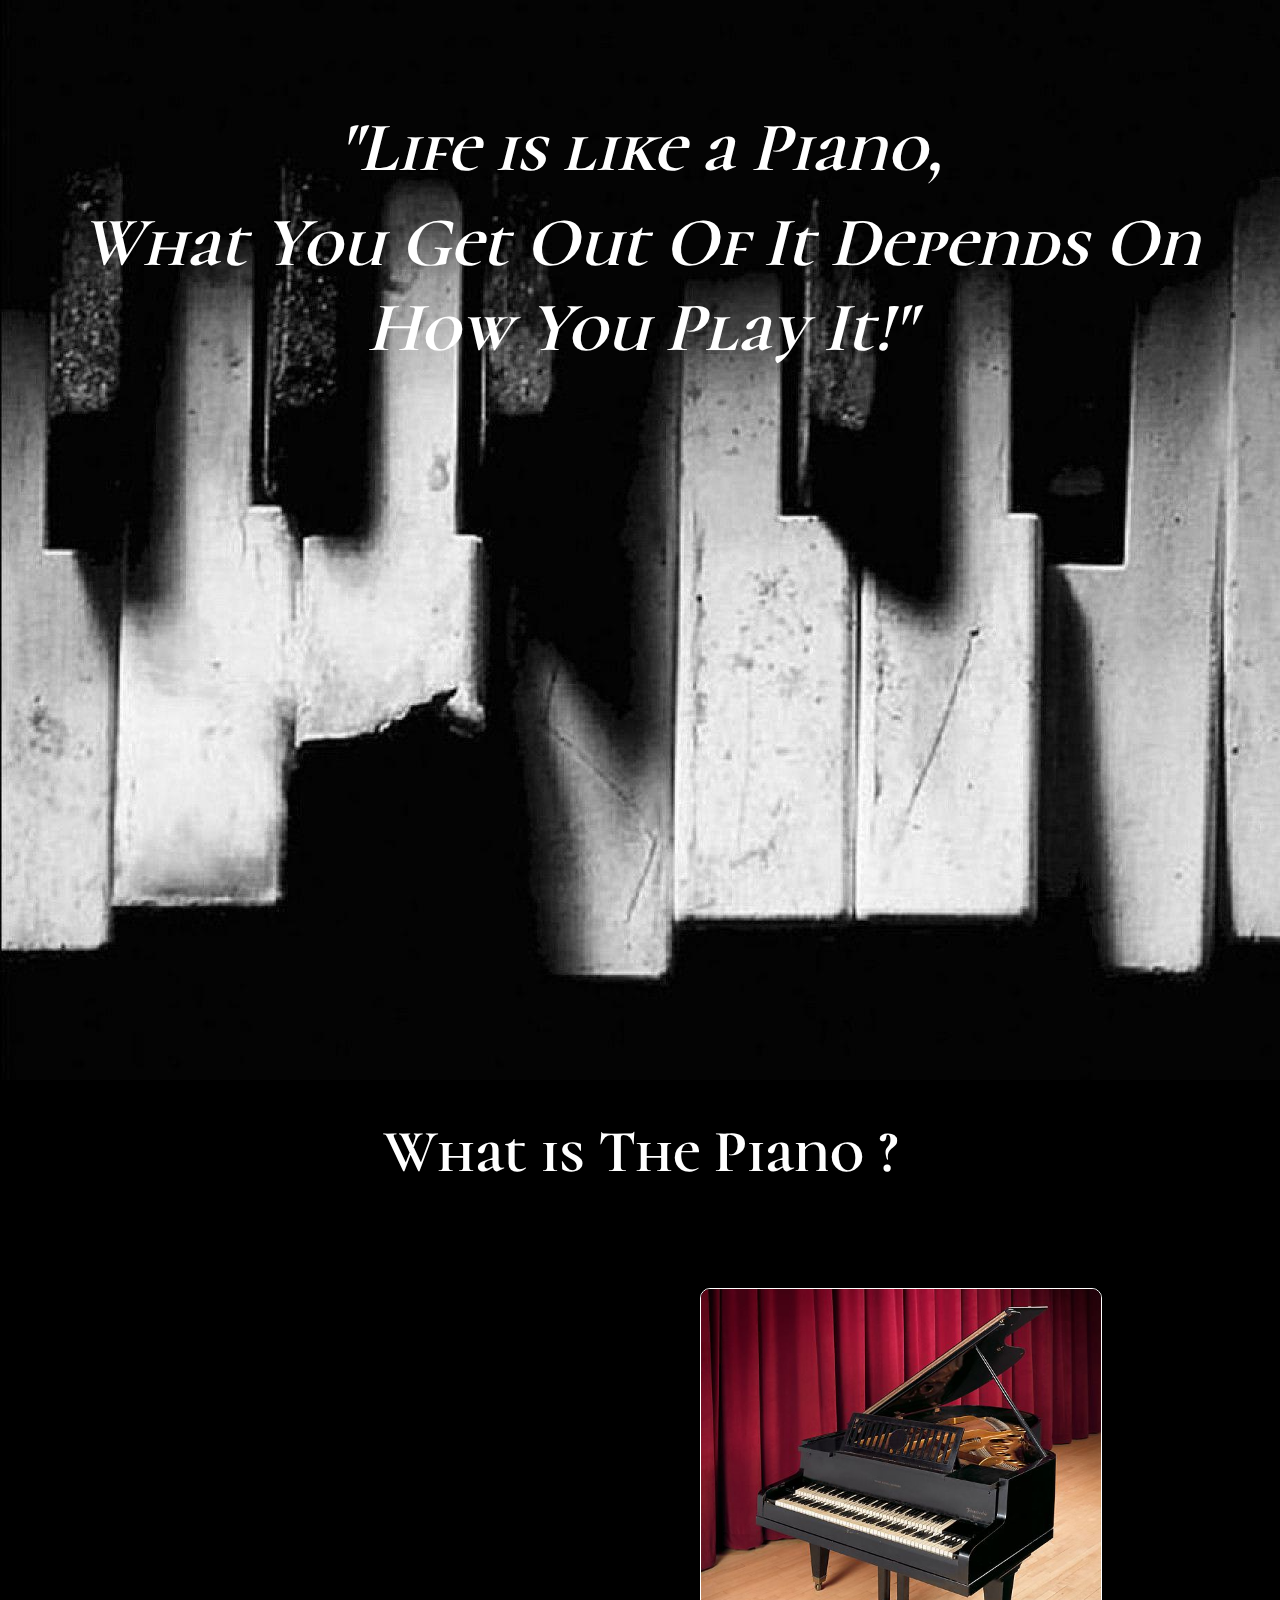
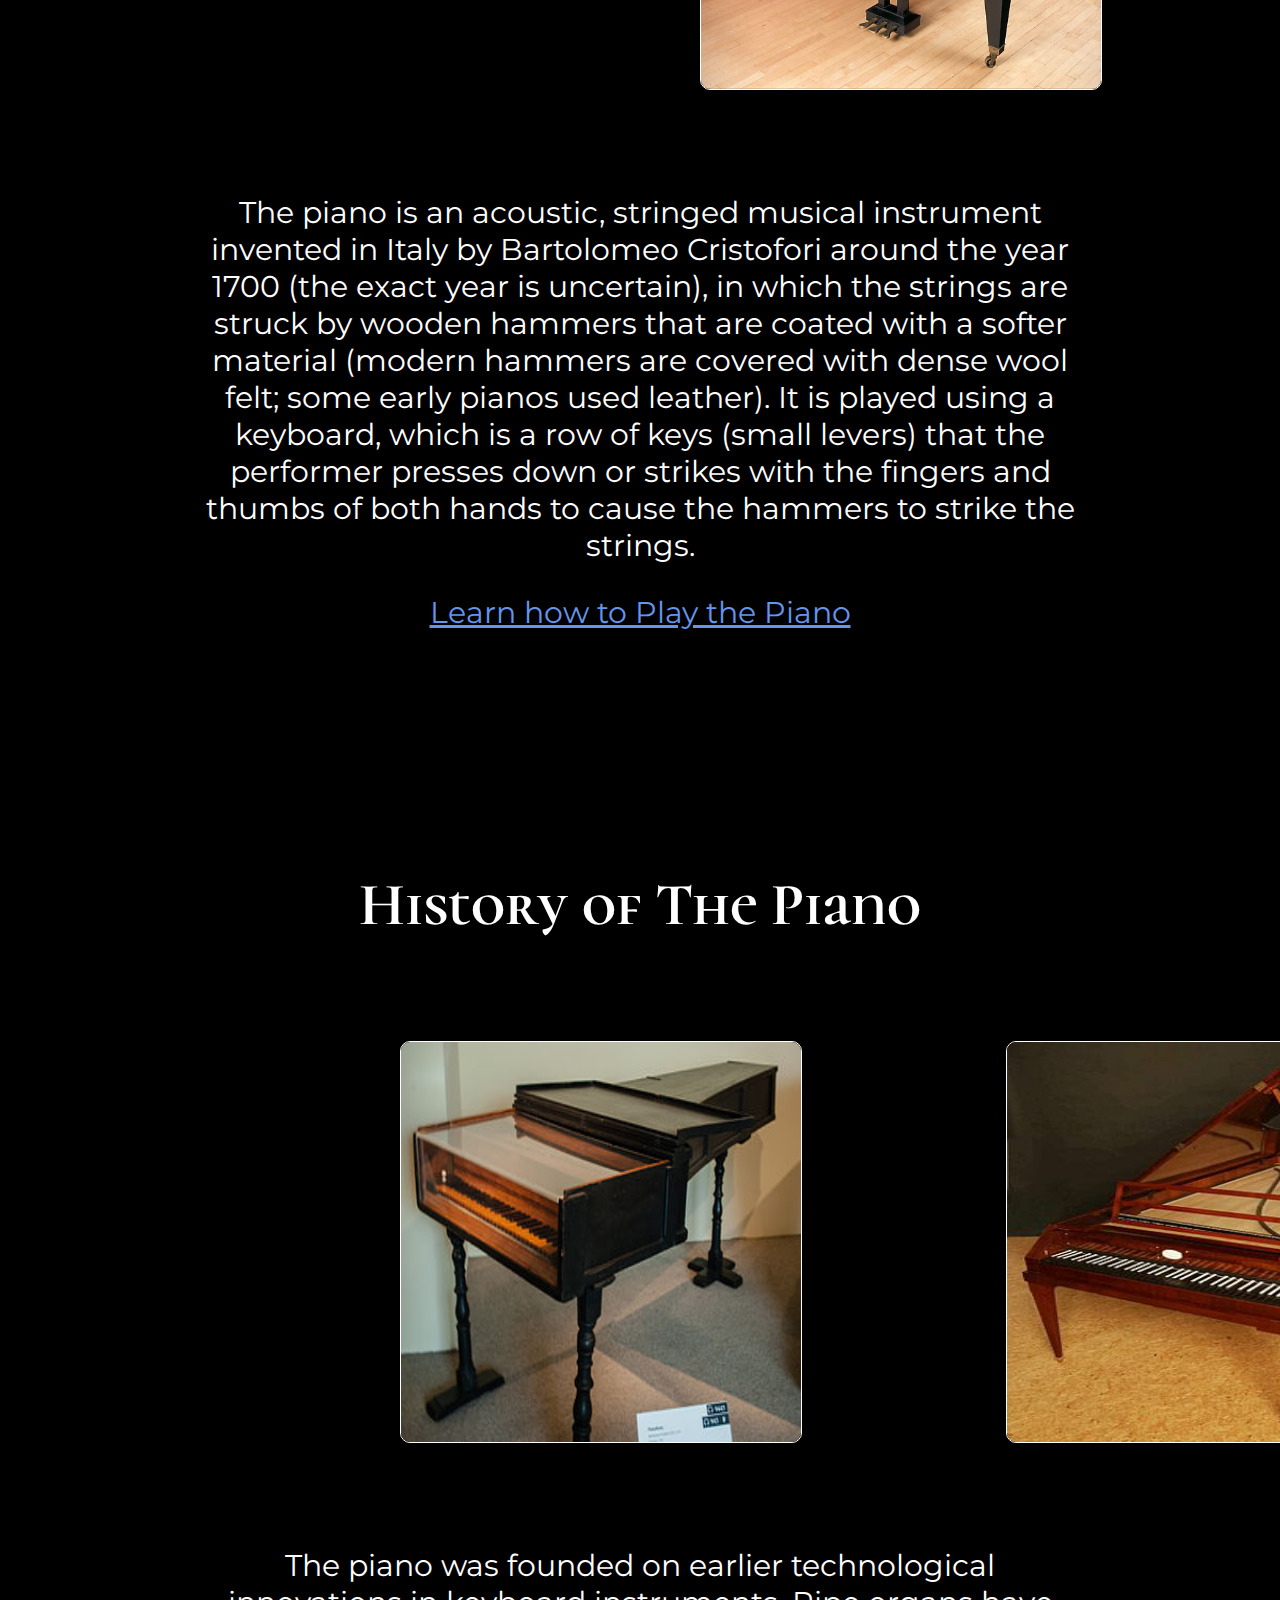
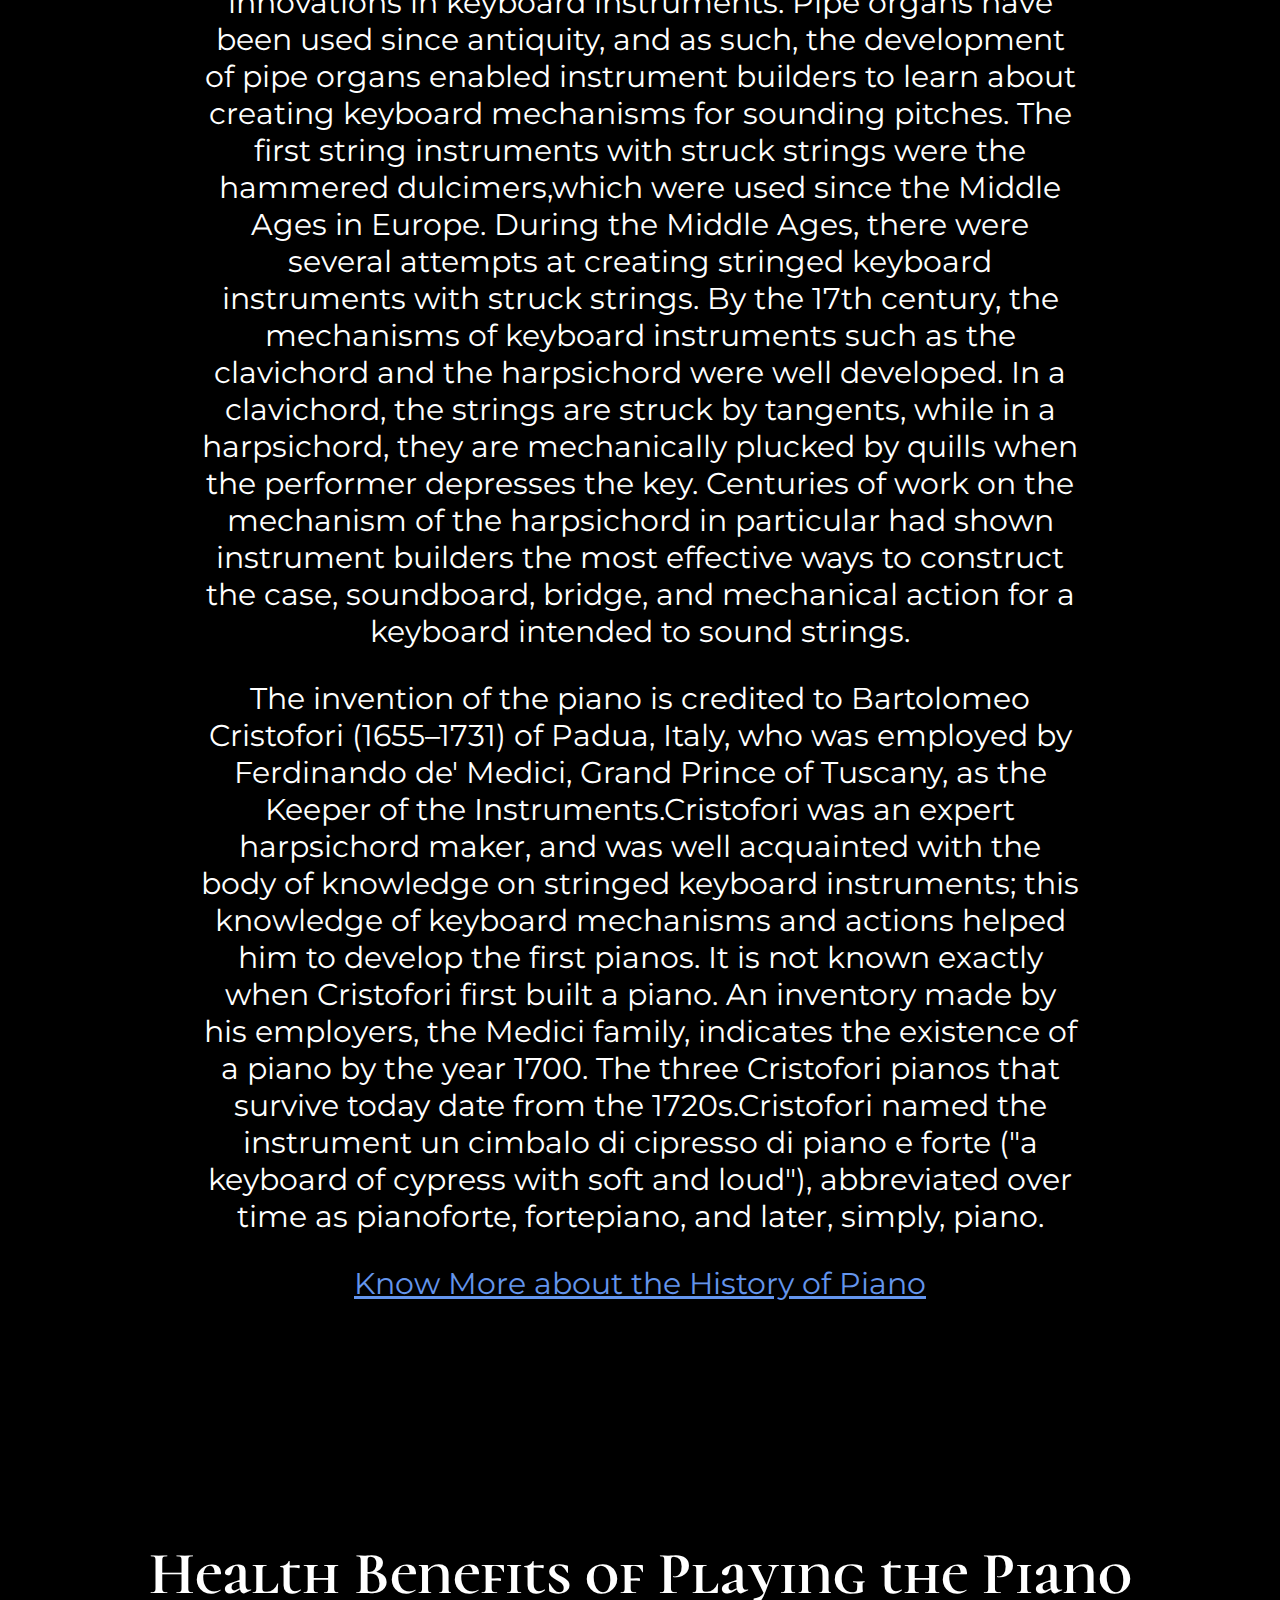
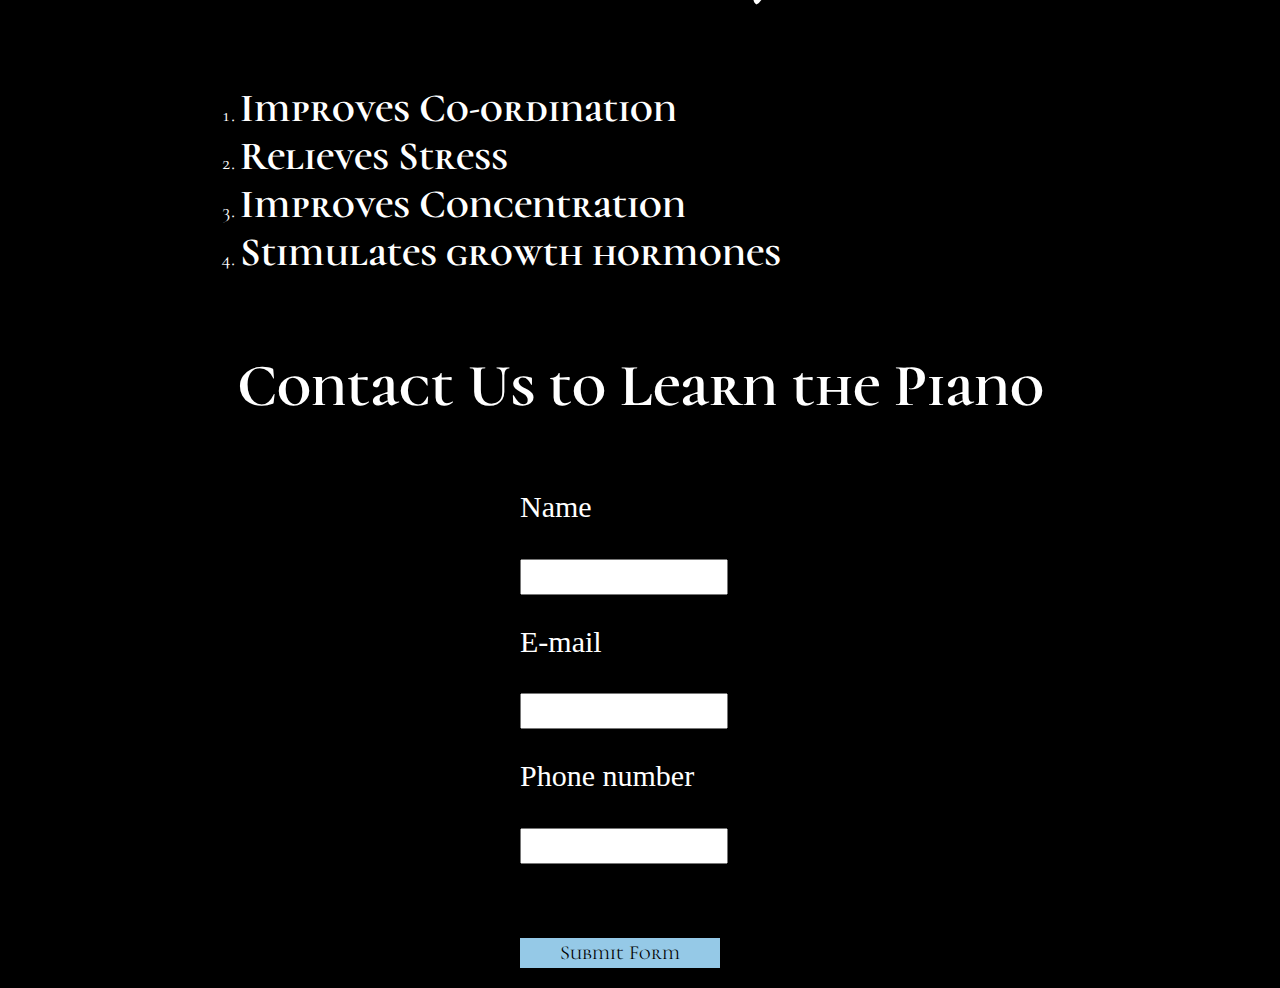
==== index.html @ 1b604ffb "added form validation" ====
<!DOCTYPE html>
<html lang="en">
<head>
    <meta charset="UTF-8">
    <meta http-equiv="X-UA-Compatible" content="IE=edge">
    <meta name="viewport" content="width=device-width, initial-scale=1.0">
    <link rel="preconnect" href="https://fonts.gstatic.com">
    <link
        href="https://fonts.googleapis.com/css2?family=Cedarville+Cursive&family=Cormorant+Unicase:wght@700&family=Montserrat:wght@300&display=swap"
        rel="stylesheet">
    <link rel="stylesheet" href="styles/styles.css">
    <title>Piano Website</title>
</head>
<body style="margin: 0; padding: 0; color: #fff; background: #000;">
    <div style="background-image:url('images/hero.jpg'); height: 1080px; margin: 0;">
        <h1 class="title-quote"><i>"Life is like a Piano,</i></h1>
        <h1 class="title-quote"><i>What You Get Out Of It Depends On How You Play It!"</i></h1>
    </div>
    <div class="introduction">
        <br>
        <br>
        <h1 class="heading">What is The Piano ? </h1>
        <img class="image image1"src="images/piano.jpeg" alt="piano image">
        <div class="info">
        <p>The piano is an acoustic, stringed musical instrument invented in Italy by Bartolomeo Cristofori around the year 1700
            (the exact year is uncertain), in which the strings are struck by wooden hammers that are coated with a softer
            material
            (modern hammers are covered with dense wool felt; some early pianos used leather). It is played using a keyboard,
            which
            is a row of keys (small levers) that the performer presses down or strikes with the fingers and thumbs of both hands
            to
            cause the hammers to strike the strings.</p>
        <a href="https://www.pianolessons.com/piano-lessons/learn-to-play-piano.php"> Learn how to Play the Piano</a>
        </div>
    </div>
    <div class="history">
        <br>
        <br>
        <h1 class="heading"> History of The Piano</h1>
        <img class="image image2" src="images/history.jpg" alt="">
        <img class="image image3" src="images/history-2.jpg" alt="">
        <div class="info">
            <p>The piano was founded on earlier technological innovations in keyboard instruments. Pipe organs have been used since
                antiquity, and as such, the development of pipe organs enabled instrument builders to learn about creating keyboard
                mechanisms for sounding pitches. The first string instruments with struck strings were the hammered dulcimers,which
                were used since the Middle Ages in Europe. During the Middle Ages, there were several attempts at creating stringed
                keyboard instruments with struck strings. By the 17th century, the mechanisms of keyboard instruments such as the
                clavichord and the harpsichord were well developed. In a clavichord, the strings are struck by tangents, while in a
                harpsichord, they are mechanically plucked by quills when the performer depresses the key. Centuries of work on the
                mechanism of the harpsichord in particular had shown instrument builders the most effective ways to construct the case,
                soundboard, bridge, and mechanical action for a keyboard intended to sound strings.</p>
            <p>
            The invention of the piano is credited to Bartolomeo Cristofori (1655–1731) of Padua, Italy, who was employed by
            Ferdinando de' Medici, Grand Prince of Tuscany, as the Keeper of the Instruments.Cristofori was an expert
            harpsichord maker, and was well acquainted with the body of knowledge on stringed keyboard instruments; this knowledge
            of keyboard mechanisms and actions helped him to develop the first pianos. It is not known exactly when Cristofori first
            built a piano. An inventory made by his employers, the Medici family, indicates the existence of a piano by the year
            1700. The three Cristofori pianos that survive today date from the 1720s.Cristofori named the instrument un
            cimbalo di cipresso di piano e forte ("a keyboard of cypress with soft and loud"), abbreviated over time as pianoforte,
            fortepiano, and later, simply, piano.
            </p>
            <a href="https://www.youtube.com/watch?v=Qc7VtjmgOjE">Know More about the History of Piano</a>
        </div>
    </div>
    <div class="benefits">
        <br>
        <br>
        <h1 class="heading">Health Benefits of Playing the Piano</h1>
        <br>
        <br>
        <br>
    <div class="list-heading">
        <ol>
            <li>
                <h1> Improves Co-ordination</h1>
            </li>
            <li>
                <h1> Relieves Stress</h1>
            </li>
            <li>
                <h1> Improves Concentration</h1>
            </li>
            <li>
            <h1> Stimulates growth hormones</h1>
            </li>
        </ol>
    </div>
    </div>
    <br>
    <br>
    <br>
    <div class="contact-form">
        <h1 class="heading">Contact Us to Learn the Piano</h1>
        <br>
        <div class="contact-form-input">
            <form name="contact-form" method="POST">
                <p>Name</p>
                <label for="name"></label>
                <input type="text" name="name" required>
                <br>
                <p>E-mail</p>
                <label for="e-mail"></label>
                <input type="email" name="e-mail" pattern="[a-zA-z]@[a-zA-z].com" required>
                <br>
                <p>Phone number</p>
                <label for="ph-number"> </label>
                <input name="ph-number" type="tel"
                pattern="[0-9]{10}" required>
                <br>
                <br>
                <br>
                <button>Submit Form</button>
            </form>
        </div>
    </div>
</body>

<style>
</style>
</html>
---- styles/styles.css ----
h1 {
  margin: 0;
}

a {
  color: cornflowerblue;
}
.title-quote {
  text-align: center;
  position: relative;
  color: #fff;
  margin: 0;
  padding: 5px;
  top: 100px;
  font-size: 70px;
  font-family: "Cormorant Unicase", serif;
}
.heading {
  font-family: "Cormorant Unicase", serif;
  text-align: center;
  font-size: 60px;
}

.list-heading {
  font-family: "Cormorant Unicase", serif;
  font-size: 20px;
  position: relative;
  left: 200px;
}
.history {
  background: #000;
  font-family: "Montserrat", sans-serif;
}

.image {
  position: relative;
  height: 400px;
  width: 400px;
  border: 1px solid white;
  border-radius: 10px;
}

.image1 {
  position: relative;
  top: 100px;
  left: 700px;
}
.image2 {
  position: relative;
  top: 100px;
  left: 400px;
}
.image3 {
  position: relative;
  top: 100px;
  left: 600px;
}

.info {
  position: relative;
  /* top: 100px; */
  margin: 200px;
  font-size: 30px;
  font-family: "Montserrat", sans-serif;
  text-align: center;
}

.contact-form-input {
  display: relative;
  padding: 20px;
  margin-left: 500px;
  font-size: 30px;
}
input {
  height: 30px;
  width: 200px;
}
button {
  height: 30px;
  width: 200px;
  font-family: "Cormorant Unicase", serif;
  background-color: rgb(149, 201, 231);
  border: 2px whitesmoke;
  font-size: 20px;
}
button:hover {
  background-color: rgb(5, 32, 30);
  color: #fff;
}
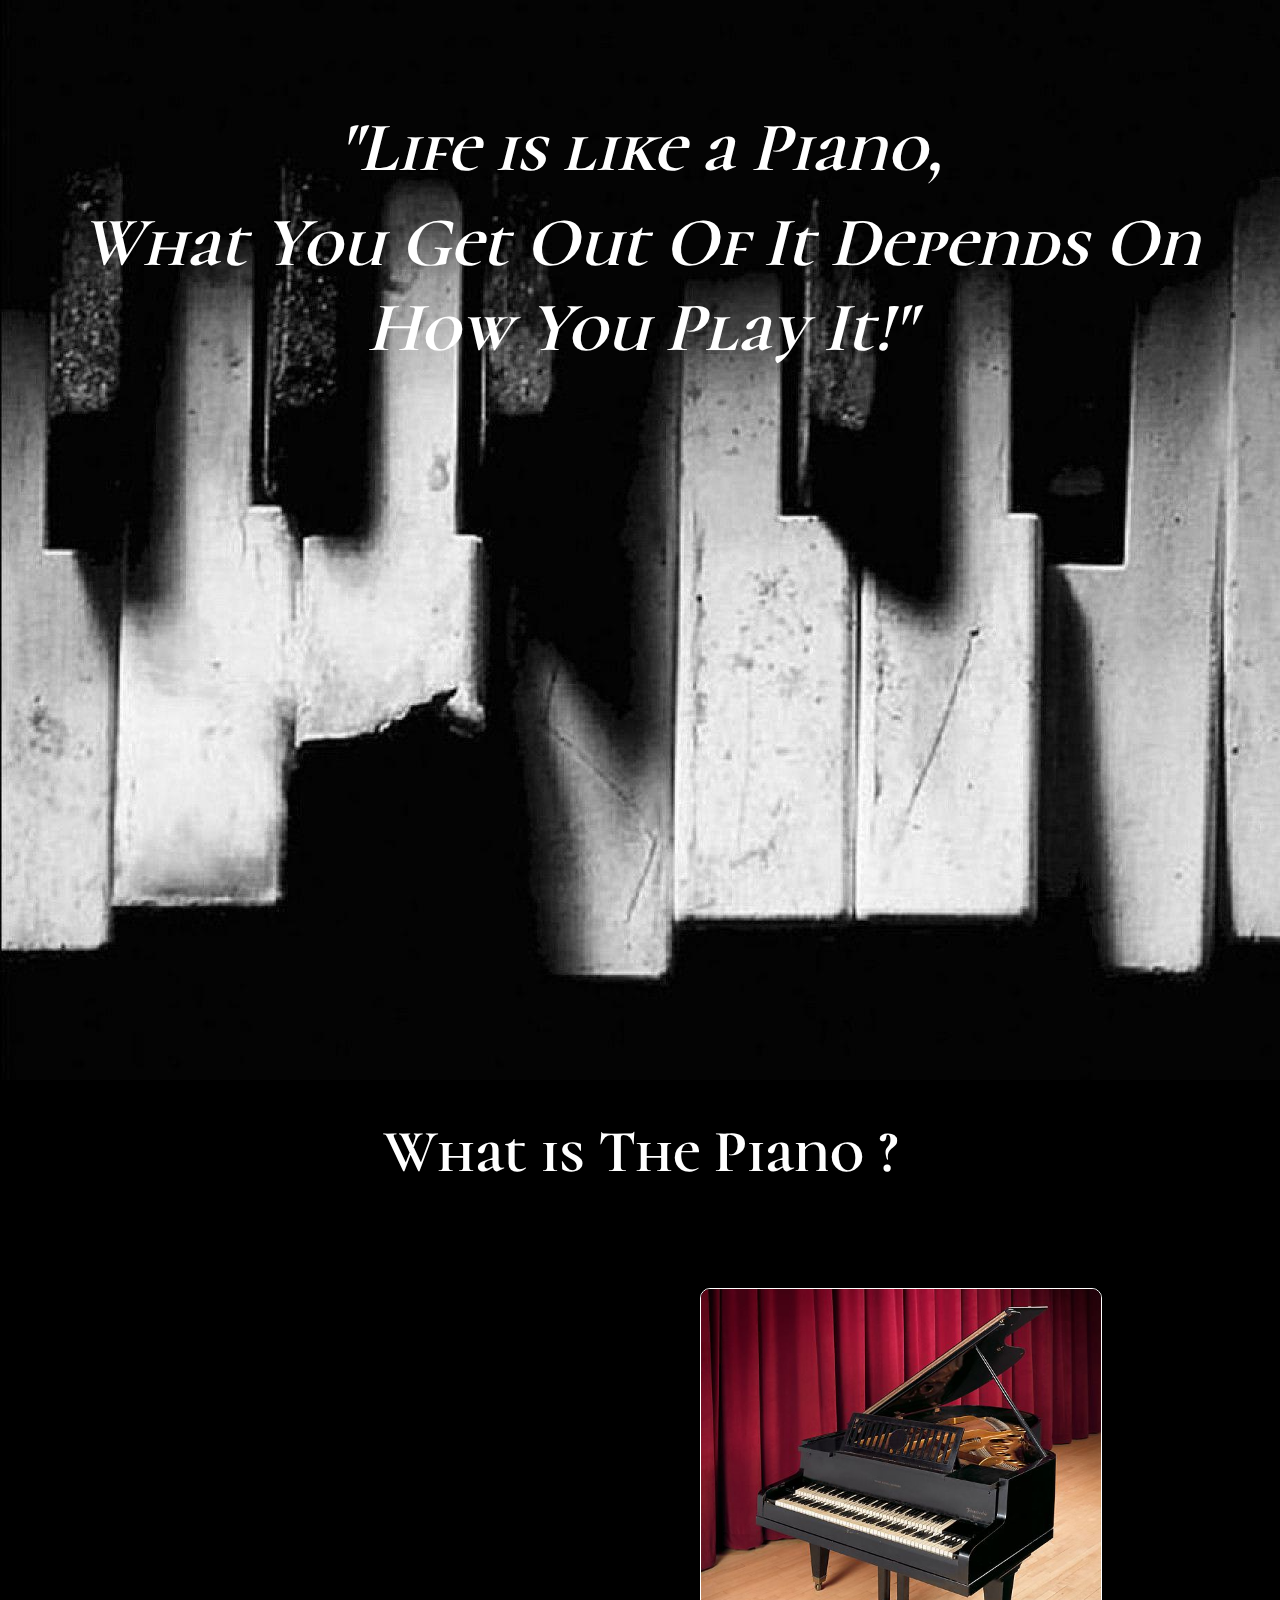
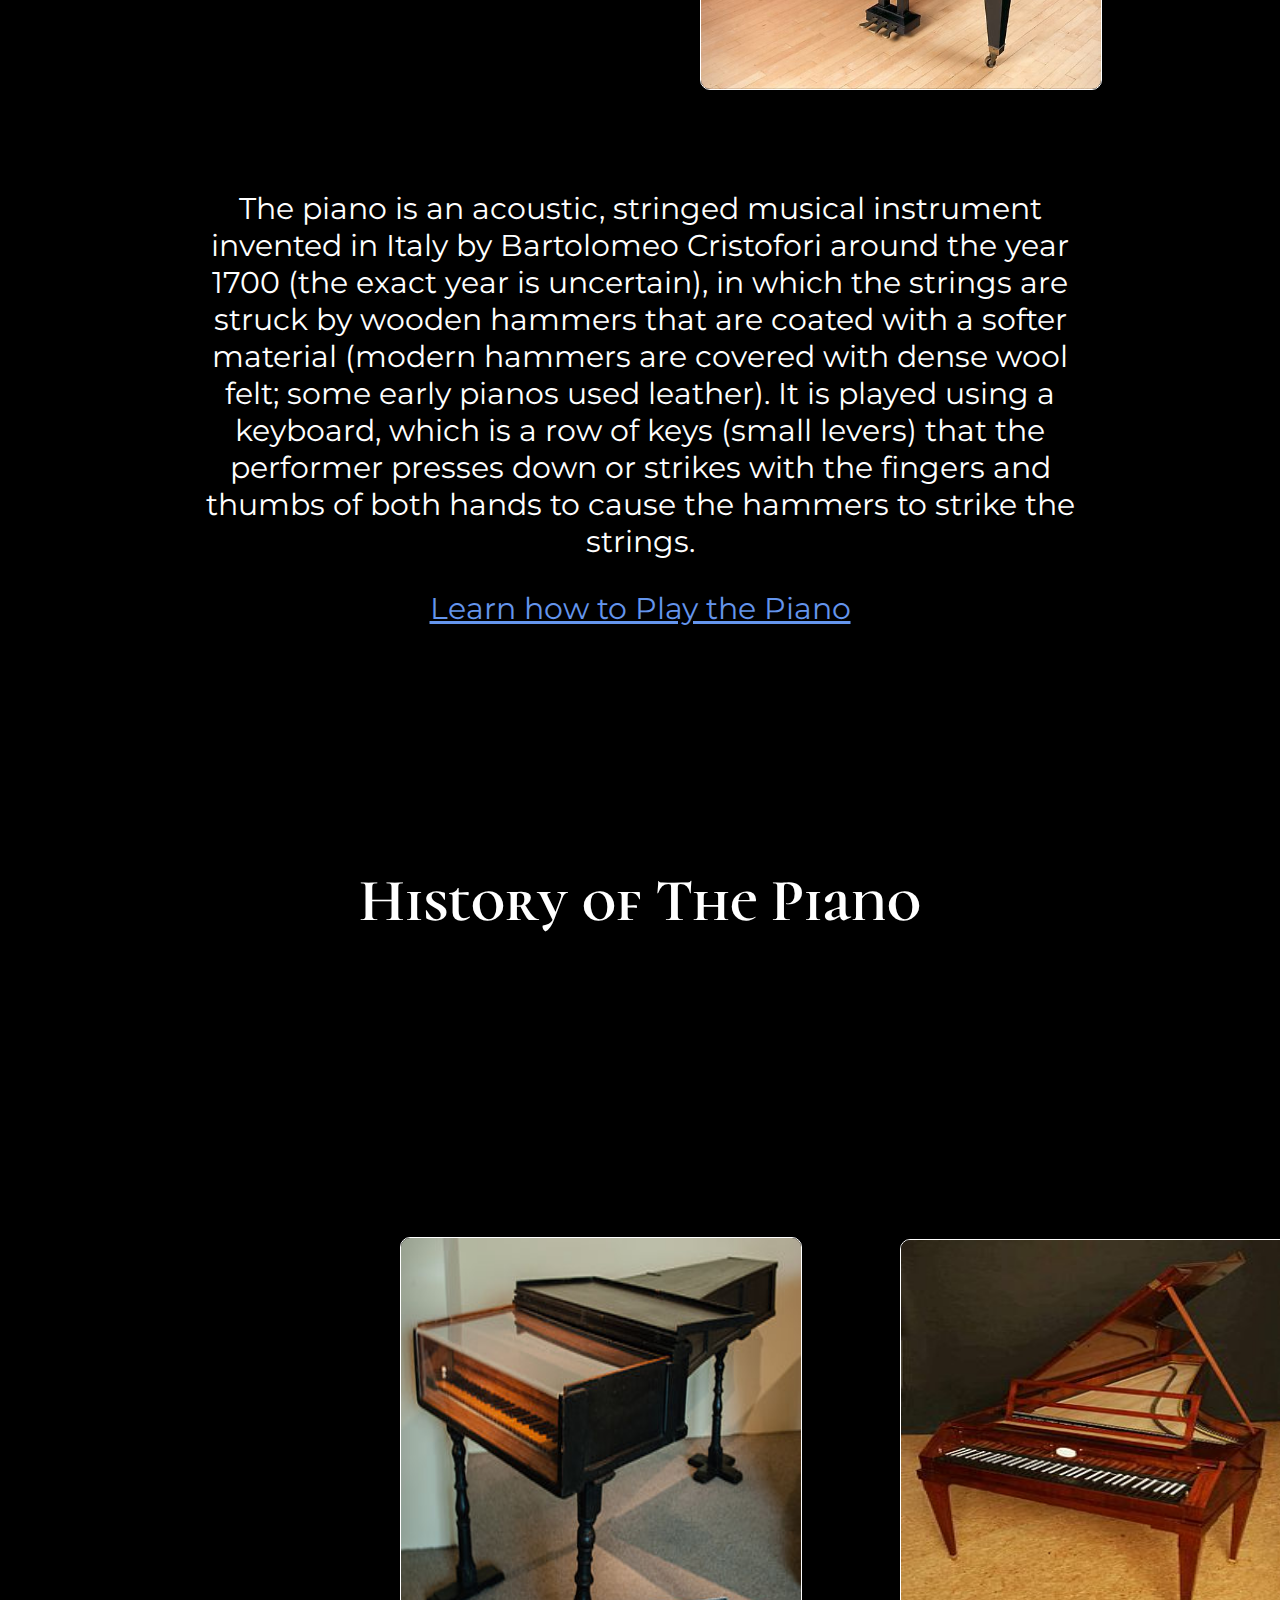
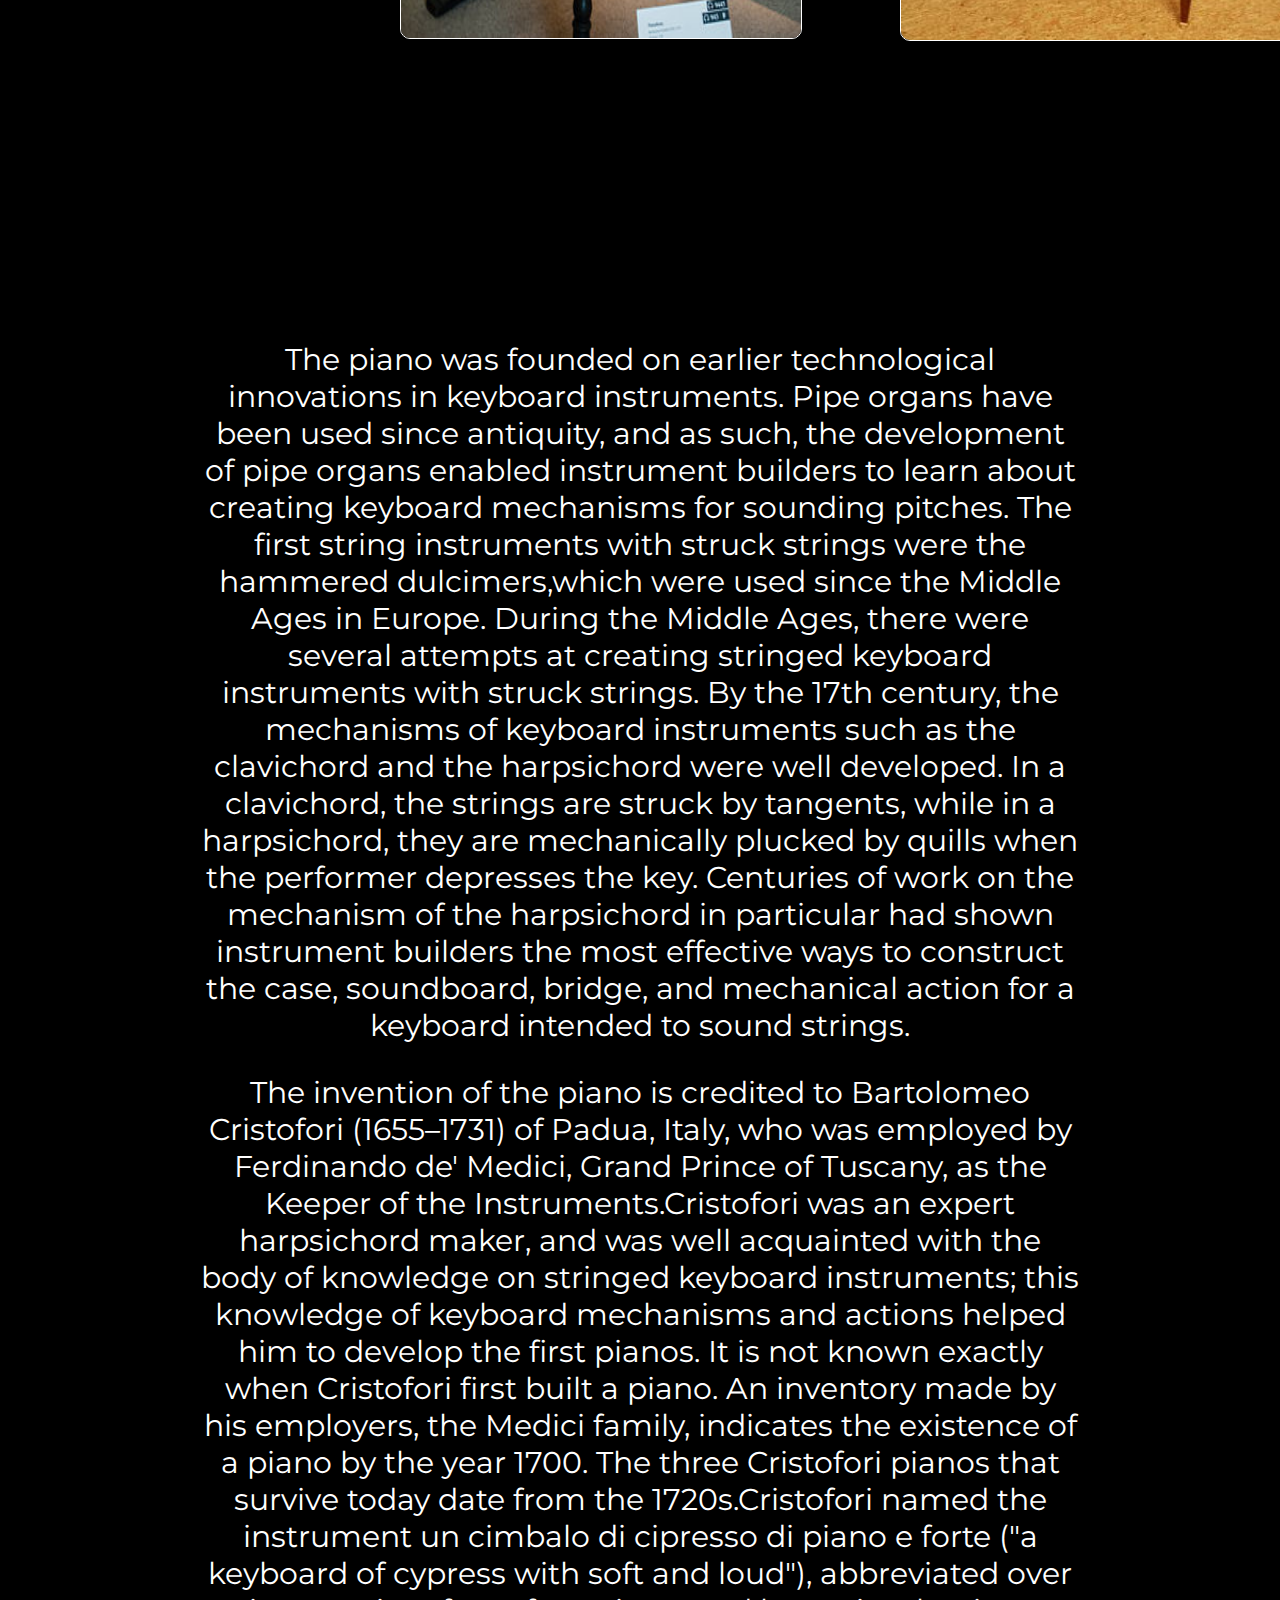
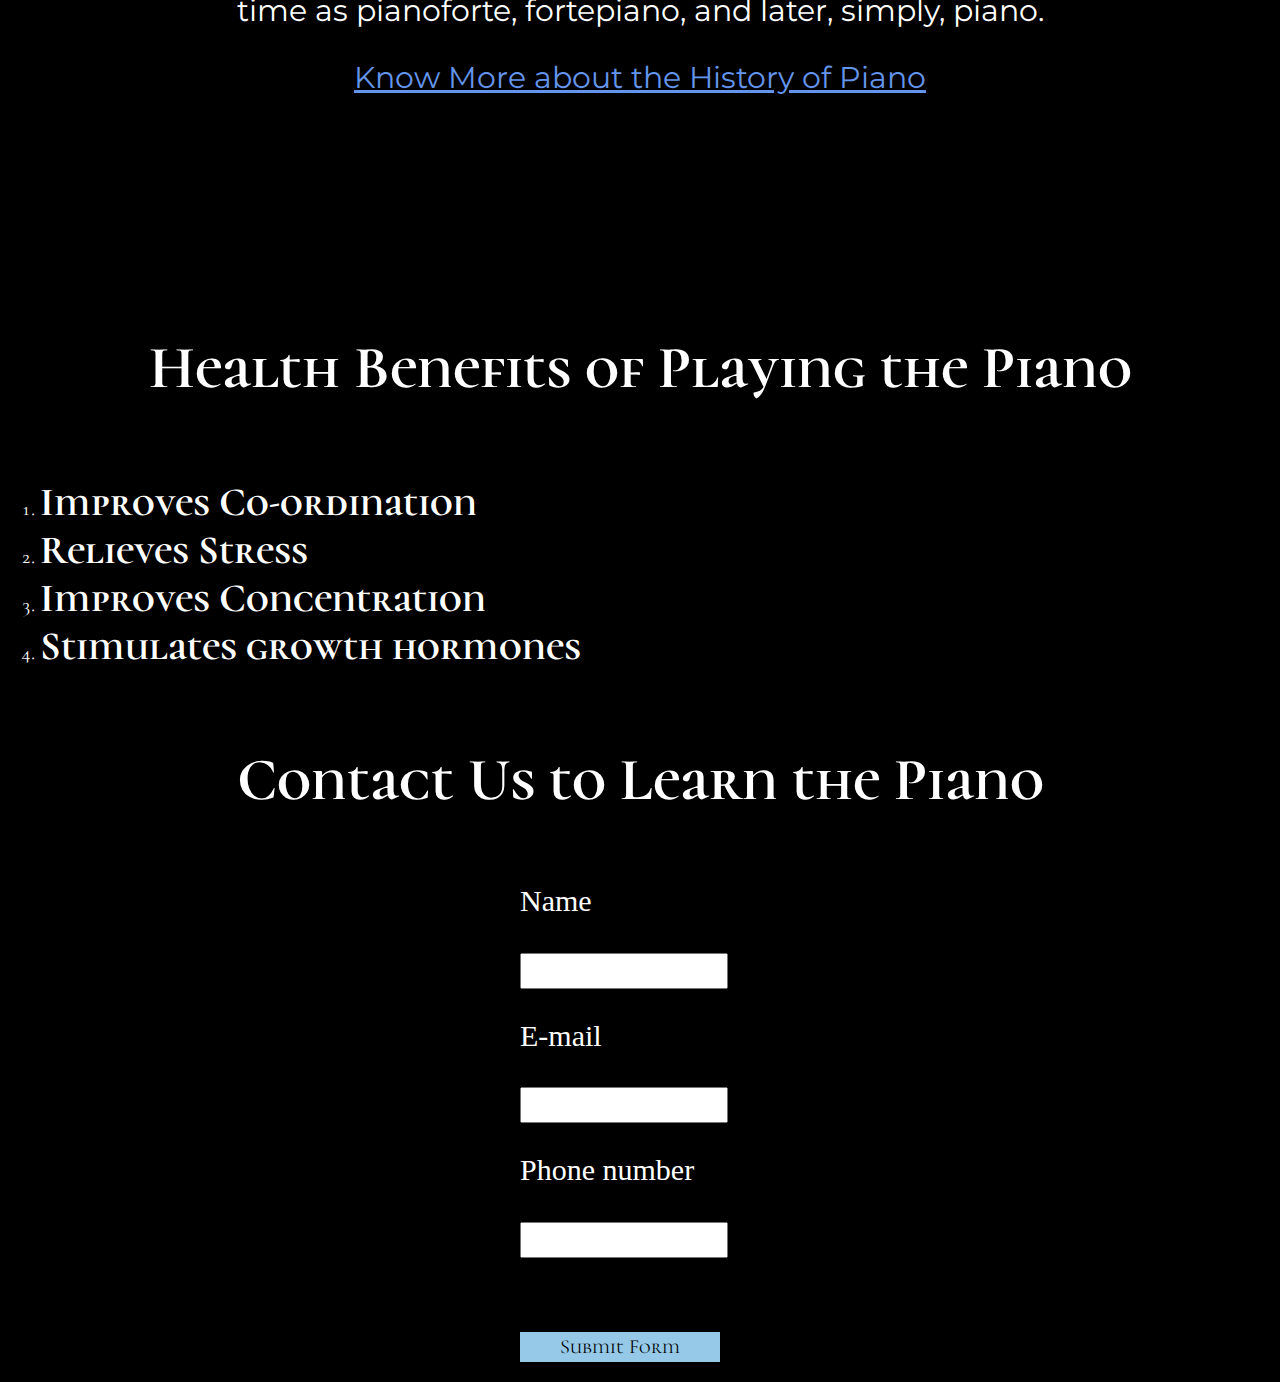
==== commit 4333c8ea: "added responsiveness" ====
--- a/index.html
+++ b/index.html
@@ -9,7 +9,8 @@
         href="https://fonts.googleapis.com/css2?family=Cedarville+Cursive&family=Cormorant+Unicase:wght@700&family=Montserrat:wght@300&display=swap"
         rel="stylesheet">
     <link rel="stylesheet" href="styles/styles.css">
-    <title>Piano Website</title>
+    <link rel="stylesheet" href="styles/styles.css">
+    <title>Piano Portfolio</title>
 </head>
 <body style="margin: 0; padding: 0; color: #fff; background: #000;">
     <div style="background-image:url('images/hero.jpg'); height: 1080px; margin: 0;">
--- a/styles/styles.css
+++ b/styles/styles.css
@@ -1,5 +1,41 @@
 h1 {
   margin: 0;
+}
+
+@media screen and (max-width: 800px) {
+  .list-heading {
+    margin-left: 50px;
+  }
+}
+
+@media screen and (max-width: 800px) {
+  .image {
+    height: 200px !important;
+    width: 200px !important;
+  }
+}
+
+@media screen and (max-width: 1200px) {
+  .contact-form-input {
+    margin-left: 50px !important;
+  }
+}
+@media screen and (max-width: 800px) {
+  p {
+    font-size: 16px;
+    padding: 0;
+    width: 100%;
+  }
+}
+@media screen and (max-width: 800px) {
+  h1 {
+    font-size: 32px !important;
+  }
+}
+@media screen and (max-width: 800px) {
+  li {
+    font-size: 16px !important;
+  }
 }
 
 a {
@@ -24,8 +60,6 @@
 .list-heading {
   font-family: "Cormorant Unicase", serif;
   font-size: 20px;
-  position: relative;
-  left: 200px;
 }
 .history {
   background: #000;
@@ -33,11 +67,13 @@
 }
 
 .image {
-  position: relative;
-  height: 400px;
+  display: flex;
+  align-items: center;
   width: 400px;
   border: 1px solid white;
   border-radius: 10px;
+  max-width: 100%;
+  height: 400px;
 }
 
 .image1 {
@@ -47,15 +83,14 @@
 }
 .image2 {
   position: relative;
-  top: 100px;
+  top: 300px;
   left: 400px;
 }
 .image3 {
   position: relative;
-  top: 100px;
-  left: 600px;
+  bottom: 100px;
+  left: 900px;
 }
-
 .info {
   position: relative;
   /* top: 100px; */
--- a/styles/styles.css
+++ b/styles/styles.css
@@ -1,5 +1,41 @@
 h1 {
   margin: 0;
+}
+
+@media screen and (max-width: 800px) {
+  .list-heading {
+    margin-left: 50px;
+  }
+}
+
+@media screen and (max-width: 800px) {
+  .image {
+    height: 200px !important;
+    width: 200px !important;
+  }
+}
+
+@media screen and (max-width: 1200px) {
+  .contact-form-input {
+    margin-left: 50px !important;
+  }
+}
+@media screen and (max-width: 800px) {
+  p {
+    font-size: 16px;
+    padding: 0;
+    width: 100%;
+  }
+}
+@media screen and (max-width: 800px) {
+  h1 {
+    font-size: 32px !important;
+  }
+}
+@media screen and (max-width: 800px) {
+  li {
+    font-size: 16px !important;
+  }
 }
 
 a {
@@ -24,8 +60,6 @@
 .list-heading {
   font-family: "Cormorant Unicase", serif;
   font-size: 20px;
-  position: relative;
-  left: 200px;
 }
 .history {
   background: #000;
@@ -33,11 +67,13 @@
 }
 
 .image {
-  position: relative;
-  height: 400px;
+  display: flex;
+  align-items: center;
   width: 400px;
   border: 1px solid white;
   border-radius: 10px;
+  max-width: 100%;
+  height: 400px;
 }
 
 .image1 {
@@ -47,15 +83,14 @@
 }
 .image2 {
   position: relative;
-  top: 100px;
+  top: 300px;
   left: 400px;
 }
 .image3 {
   position: relative;
-  top: 100px;
-  left: 600px;
+  bottom: 100px;
+  left: 900px;
 }
-
 .info {
   position: relative;
   /* top: 100px; */
